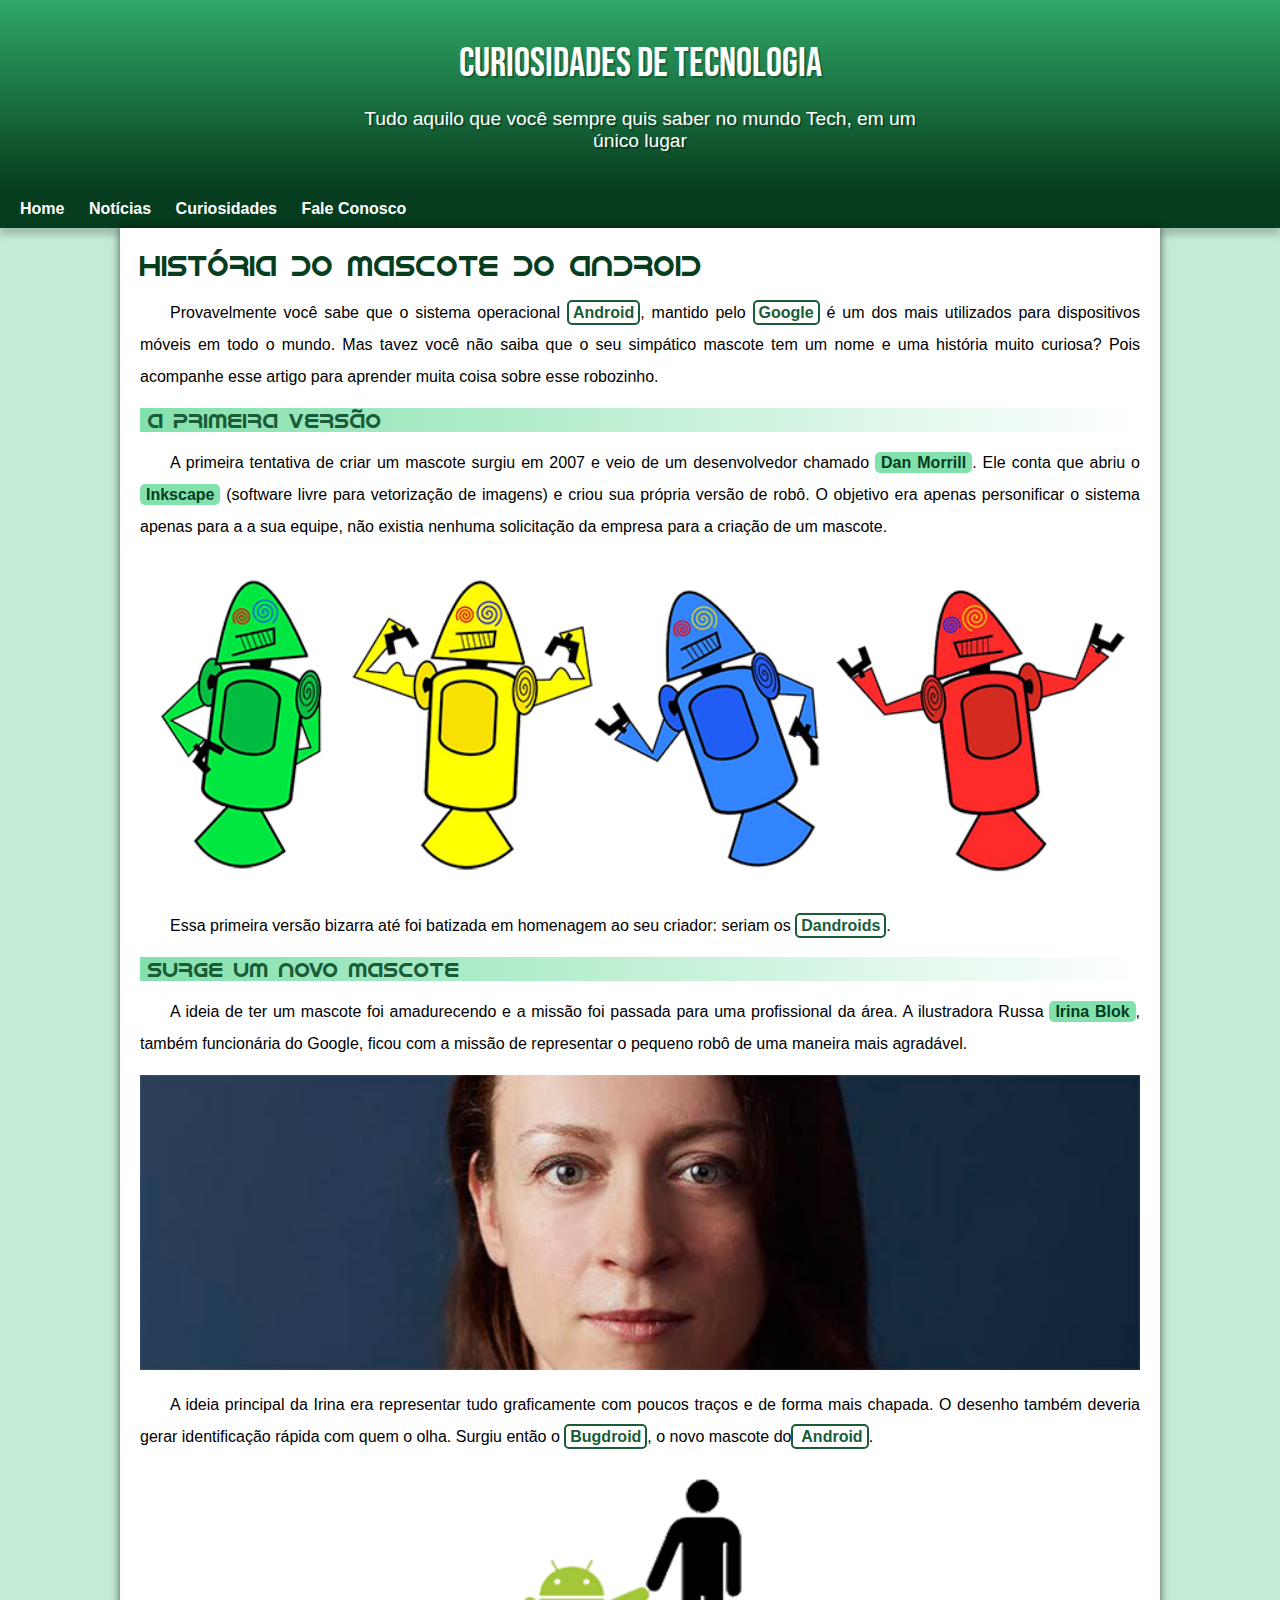
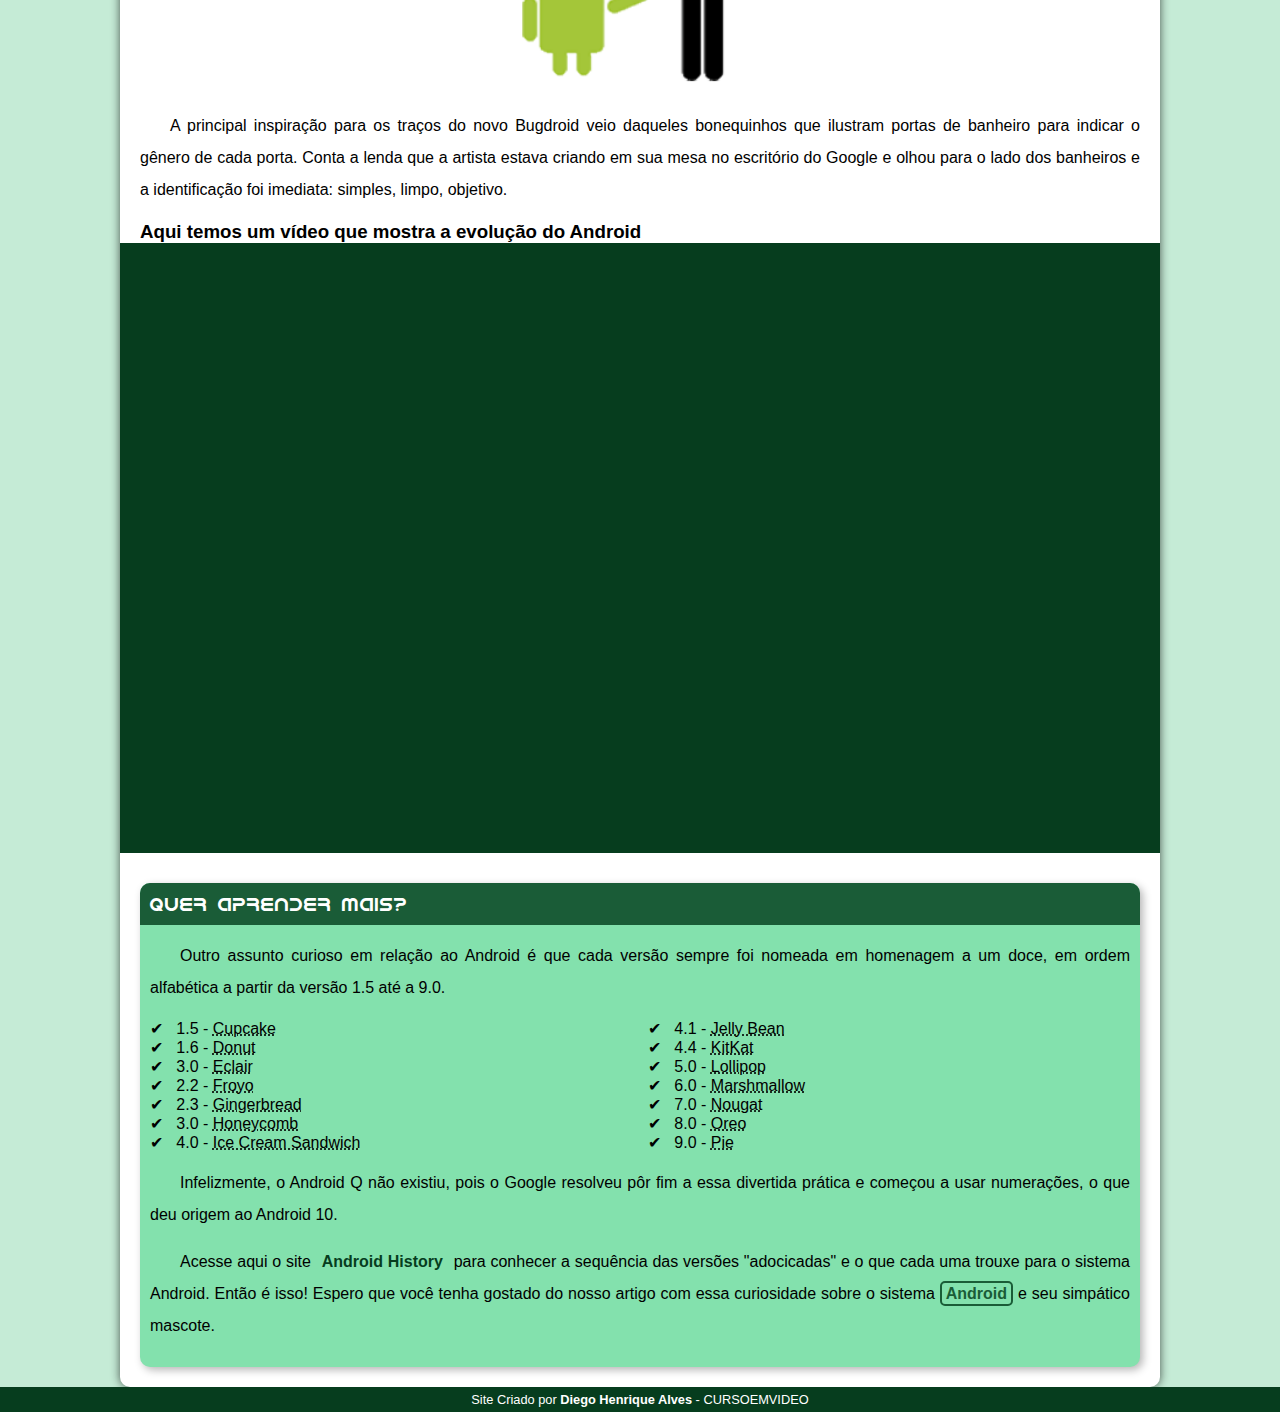
==== index.html @ 98169940 "Atualização Original" ====
<!DOCTYPE html>
<html lang="pt-br">
<head>
    <meta charset="UTF-8">
    <meta name="viewport" content="width=device-width, initial-scale=1.0">
    <title>Como surgiu o mascote do Android</title>
    <link rel="shortcut icon" href="imagens/favicon.ico" type="image/x-icon">
    <link rel="stylesheet" href="estilo/style.css">
</head>
<body>
    <header>
        <h1>
            Curiosidades de Tecnologia
        </h1>
        <p>
            Tudo aquilo que você sempre quis saber no mundo Tech, em um único lugar
        </p>
    </header>
    <nav>
        <a href="#">Home</a>
        <a href="#">Notícias</a>
        <a href="#">Curiosidades</a>
        <a href="#">Fale Conosco</a>
    </nav>
    <main>
        <article>
                <h1>
                    História do Mascote do Android
                </h1>

        <p>
            Provavelmente você sabe que o sistema operacional <strong>Android</strong>, mantido pelo <strong>Google</strong> é um dos mais utilizados para dispositivos móveis em todo o mundo. Mas tavez você não saiba que o seu simpático mascote tem um nome e uma história muito curiosa? Pois acompanhe esse artigo para aprender muita coisa sobre esse robozinho.

        </p>

        <h2>
            A primeira versão
        </h2>

        <p>
            A primeira tentativa de criar um mascote surgiu em 2007 e veio de um desenvolvedor chamado <a href="https://androidcommunity.com/dan-morrill-shows-us-the-android-mascot-that-almost-was-20130103/" target="_blank">Dan Morrill</a>. Ele conta que abriu o <a href="https://inkscape.org/pt-br/" target="_blank">Inkscape</a> (software livre para vetorização de imagens) e criou sua própria versão de robô. O objetivo era apenas personificar o sistema apenas para a a sua equipe, não existia nenhuma solicitação da empresa para a criação de um mascote.
        </p>

        <picture>
            <source media="(max-width: 600px)" srcset="imagens/dan-dr   oids-pq.png">
            <img src="imagens/dan-droids.png" alt="Primeiro mascote do Android">
        </picture>
        

        <p>
            Essa primeira versão bizarra até foi batizada em homenagem ao seu criador: seriam os <strong>Dandroids</strong>.
        </p>

        <h2>
            Surge um novo mascote
        </h2>

        <p>
            A ideia de ter um mascote foi amadurecendo e a missão foi passada para uma profissional da área. A ilustradora Russa <a href="https://www.irinablok.com/" target="blank">Irina Blok</a>, também funcionária do Google, ficou com a missão de representar o pequeno robô de uma maneira mais agradável.
        </p>

        <picture>
            <source media="(max-width: 600px)" srcset="imagens/irina-blok-pq.jpg">
            <img src="imagens/irina-blok.jpg" alt="Irina Blok, criadora do Bugdroid">
        </picture>

        <p>
            A ideia principal da Irina era representar tudo graficamente com poucos traços e de forma mais chapada. O desenho também deveria gerar identificação rápida com quem o olha. Surgiu então o <strong>Bugdroid</strong>, o novo mascote do<strong> Android</strong>.
        </p>

       <img src="imagens/bugdroid.png" class="pequena" alt="">

        <p>
            A principal inspiração para os traços do novo Bugdroid veio daqueles bonequinhos que ilustram portas de banheiro para indicar o gênero de cada porta. Conta a lenda que a artista estava criando em sua mesa no escritório do Google e olhou para o lado dos banheiros e a identificação foi imediata: simples, limpo, objetivo.

        </p>
        
        <h3>
            Aqui temos um vídeo que mostra a evolução do Android
        </h3>

        <div class="video">
            <iframe width="560" height="315" src="https://www.youtube.com/embed/RMHerXzwdFY?si=u31GNG2X6SwOZ_I5" title="YouTube video player" frameborder="0" allow="accelerometer; autoplay; clipboard-write; encrypted-media; gyroscope; picture-in-picture; web-share" referrerpolicy="strict-origin-when-cross-origin" allowfullscreen></iframe>
        </div>

        <aside>
            <h3>
                Quer aprender mais?
            </h3>
            <p>
                Outro assunto curioso em relação ao Android é que cada versão sempre foi nomeada em homenagem a um doce, em ordem alfabética a partir da versão 1.5 até a 9.0.
                
            </p>
            <ul>
                <li>
                    1.5 - <abbr title="Bolo de Copo">Cupcake</abbr>
                </li>
                <li>
                    1.6 - <abbr title="Rosquinha">Donut</abbr>
                </li>
                <li>
                    3.0 - <abbr title="Bomba">Eclair</abbr>
                </li>
                <li>
                    2.2 - <abbr title="Iorgut Congelado">Froyo</abbr>
                </li>
                <li>
                    2.3 - <abbr title="Biscoito de Gengibre">Gingerbread</abbr>
                </li>
                <li>
                    3.0 - <abbr title="Favo de Mel">Honeycomb</abbr>
                </li>
                <li>
                    4.0 - <abbr title="Sanduiche de Sorvete">Ice Cream Sandwich</abbr>
                </li>
                <li>
                    4.1 - <abbr title="Jujuba">Jelly Bean</abbr>
                </li>
                <li>
                    4.4 - <abbr title="KitKat">KitKat</abbr>
                </li>
                <li>
                    5.0 - <abbr title="Pirulito">Lollipop</abbr>
                </li>
                <li>
                    6.0 - <abbr title="Marshmallow">Marshmallow</abbr>
                </li>
                <li>
                    7.0 - <abbr title="Torrone">Nougat</abbr>
                </li>
                <li>
                    8.0 - <abbr title="Oreo">Oreo</abbr>
                </li>
                <li>
                    9.0 - <abbr title="Torta">Pie</abbr>
                </li>
            </ul>
            <p>
                Infelizmente, o Android Q não existiu, pois o Google resolveu pôr fim a essa divertida prática e começou a usar numerações, o que deu origem ao Android 10.
            </p>
            
                <p>
                    Acesse aqui o site <a href="https://www.android.com/intl/pt_br/what-is-android/" target="_blank">Android History</a> para conhecer a sequência das versões "adocicadas" e o que cada uma trouxe para o sistema Android.
                    Então é isso! Espero que você tenha gostado do nosso artigo com essa curiosidade sobre o sistema <strong>Android</strong> e seu simpático mascote.
                </p>
        </aside>
        </article>
    </main>    
    <footer>
        <p>
            Site Criado por <a href="https://www.instagram.com/henryque.design/"target="_blank">Diego Henrique Alves</a> - CURSOEMVIDEO
        </p>
    </footer>
</body>
</html>
---- estilo/style.css ----
@charset "UTF-8"; /* Define a codificação de caracteres para o arquivo CSS */

@import url('https://fonts.googleapis.com/css2?family=Bebas+Neue&display=swap'); /* Importa a fonte 'Bebas Neue' do Google Fonts */

@font-face {
    font-family: 'Android'; /* Define a fonte personalizada 'Android' */
    src: url('../fontes/idroid.otf') format('opentype'); /* Caminho para o arquivo da fonte */
    font-weight: normal;
}

:root {
    /* Define variáveis CSS para cores e fontes */
    --cor0: #c5ebd6;
    --cor1: #83e1ad;
    --cor2: #3ddc84;
    --cor3: #2fa866;
    --cor4: #1a5c37;
    --cor5: #063d1e;
    --fonte-padrao: Arial, Verdana, Helvetica, sans-serif;
    --fonte-destaque: 'Bebas Neue', cursive;
    --fonte-android: 'Android', cursive; 
}

* {
    margin: 0; /* Remove a margem padrão */
    padding: 0; /* Remove o padding padrão */
}

body {
    background-color: var(--cor0); /* Define a cor de fundo */
    font-family: var(--fonte-padrao); /* Define a família de fontes padrão */
}

header {
    background-image: linear-gradient(to bottom, var(--cor3), var(--cor5)); /* Fundo com gradiente */
    min-height: 150px; /* Altura mínima */
    text-align: center; /* Alinha o texto ao centro */
    padding-top: 40px; /* Padding superior */
}

header > h1 {
    color: white; /* Cor do texto */
    font-family: var(--fonte-destaque); /* Família de fontes */
    font-size: 2.5em; /* Tamanho da fonte */
    font-weight: normal; /* Peso da fonte */
    margin-bottom: 20px; /* Margem inferior */
    text-shadow: 2px 2px 0px rgba(0, 0, 0, 0.267); /* Sombra do texto */
}

header > p {
    font-family: var(--fonte-padrao); /* Família de fontes */
    font-size: 1.2em; /* Tamanho da fonte */
    color: white; /* Cor do texto */
    max-width: 600px; /* Largura máxima */
    padding-right: 10px; /* Padding direito */
    padding-left: 10px; /* Padding esquerdo */
    margin: auto; /* Alinha ao centro */
    text-shadow: 2px 2px 0px rgba(0, 0, 0, 0.315); /* Sombra do texto */
}

nav {
    background-color: var(--cor5); /* Cor de fundo */
    padding: 10px; /* Padding */
    box-shadow: 0px 7px 7px rgba(0, 0, 0, 0.192); /* Sombra da caixa */
}

nav > a { 
    color: white; /* Cor do texto */
    padding: 10px; /* Padding */
    border-radius: 5px; /* Raio da borda */
    text-decoration: none; /* Remove a decoração do texto */
    font-weight: bold; /* Peso da fonte */
    transition-duration: .5s; /* Duração da transição */
    
}

nav > a:hover {
    background-color: var(--cor3); /* Cor de fundo ao passar o mouse */
    color: var(--cor5); /* Cor do texto ao passar o mouse */

}

main {
    min-width: 300px; /* Largura mínima */
    max-width: 1000px; /* Largura máxima */
    margin: auto; /* Alinha ao centro */
    padding: 20px; /* Padding */
    background-color: white; /* Cor de fundo */
    box-shadow: 0px 0px 10px rgba(0, 0, 0, 0.649); /* Sombra da caixa */
    border-bottom-left-radius: 10px; /* Raio da borda inferior esquerda */
    border-bottom-right-radius: 10px; /* Raio da borda inferior direita */
}

main h1 {
    color: var(--cor5); /* Cor do texto */
    font-family: var(--fonte-android); /* Família de fontes */
    font-weight: normal; /* Peso da fonte */
    font-size: 1.8em; /* Tamanho da fonte */
}

main h2 {
    font-family: var(--fonte-android); /* Família de fontes */
    color: var(--cor4); /* Cor do texto */
    font-size: 1.3em; /* Tamanho da fonte */
    font-weight: normal; /* Peso da fonte */
    background-image: linear-gradient(to right, var(--cor1), transparent); /* Fundo com gradiente */
    text-indent: 8px; /* Recuo do texto */
}

main p {
    margin: 15px 0px; /* Margem */
    text-align: justify; /* Alinha o texto justificado */
    text-indent: 30px; /* Recuo do texto */
    font-size: 1em; /* Tamanho da fonte */
    line-height: 2em; /* Altura da linha */

}

main strong {
    color: var(--cor4); /* Cor do texto */
    font-weight: bold; /* Peso da fonte */
    border: 2px solid var(--cor4); /* Borda */
    border-radius: 5px; /* Raio da borda */
    padding: 2px 4px; /* Padding */

}

main a {
    text-decoration: none; /* Remove a decoração do texto */
    font-weight: bold; /* Peso da fonte */
    color: var(--cor5); /* Cor do texto */
    background-color: var(--cor1); /* Cor de fundo */
    padding: 2px 6px; /* Padding */
    border-radius: 5px; /* Raio da borda */

}

main a:hover {
    text-decoration: underline; /* Sublinha o texto ao passar o mouse */
    color: var(--cor4); /* Cor do texto ao passar o mouse */

}

main img {
    width: 100%; /* Largura da imagem */

}

main img.pequena {
    max-width: 350px; /* Largura máxima */
    display: block; /* Exibe como bloco */
    margin: auto; /* Alinha ao centro */

}

div.video {
    background-color: var(--cor5); /* Cor de fundo */
    margin: 0px -20px 30px -20px; /* Margem */
    padding: 20px; /* Padding */
    padding-bottom: 59%; /* Paddinginferior */
    position: relative; /* Posição relativa */  

}

div.video iframe {
    position: absolute; /* Posição absoluta */
    top: 5%; /* Distância do topo */
    left: 5%; /* Distância da esquerda */
    width: 90%; /* Largura */
    height: 90%; /* Altura */

}

aside {
    background-color: var(--cor1); /* Cor de fundo */
    padding: 10px; /* Padding */
    border-radius: 10px; /* Raio da borda */
    box-shadow: 3px 3px 8px rgba(0, 0, 0, 0.289); /* Sombra da caixa */
}

aside h3 {
    font-family: var(--fonte-android); /* Família de fontes */
    font-weight: normal; /* Peso da fonte */
    background-color: var(--cor4); /* Cor de fundo */
    color: white; /* Cor do texto */
    padding: 10px; /* Padding */
    margin: -10px -10px 0px -10px; /* Margem */
    border-radius: 10px 10px 0px 0px; /* Raio da borda */
    letter-spacing: 1px; /* Espaçamento entre letras */
}

aside > ul {
    list-style-type: '\2714\00A0\00A0'; /* Tipo de estilo da lista */
    list-style-position: inside; /* Posição do estilo da lista */
    columns: 2; /* Número de colunas */
}

footer {
    background-color: var(--cor5); /* Cor de fundo */
    color: white; /* Cor do texto */
    text-align: center; /* Alinha o texto ao centro */
    font-size: 0.8em; /* Tamanho da fonte */
    padding: 5px; /* Padding */
}

footer a {
    color: white; /* Cor do texto */
    font-weight: bolder; /* Peso da fonte */
    text-decoration: none; /* Remove a decoração do texto */
}

footer a:hover {
    text-decoration: underline; /* Sublinha o texto ao passar o mouse */
    color: var(--cor1); /* Cor do texto ao passar o mouse */
}
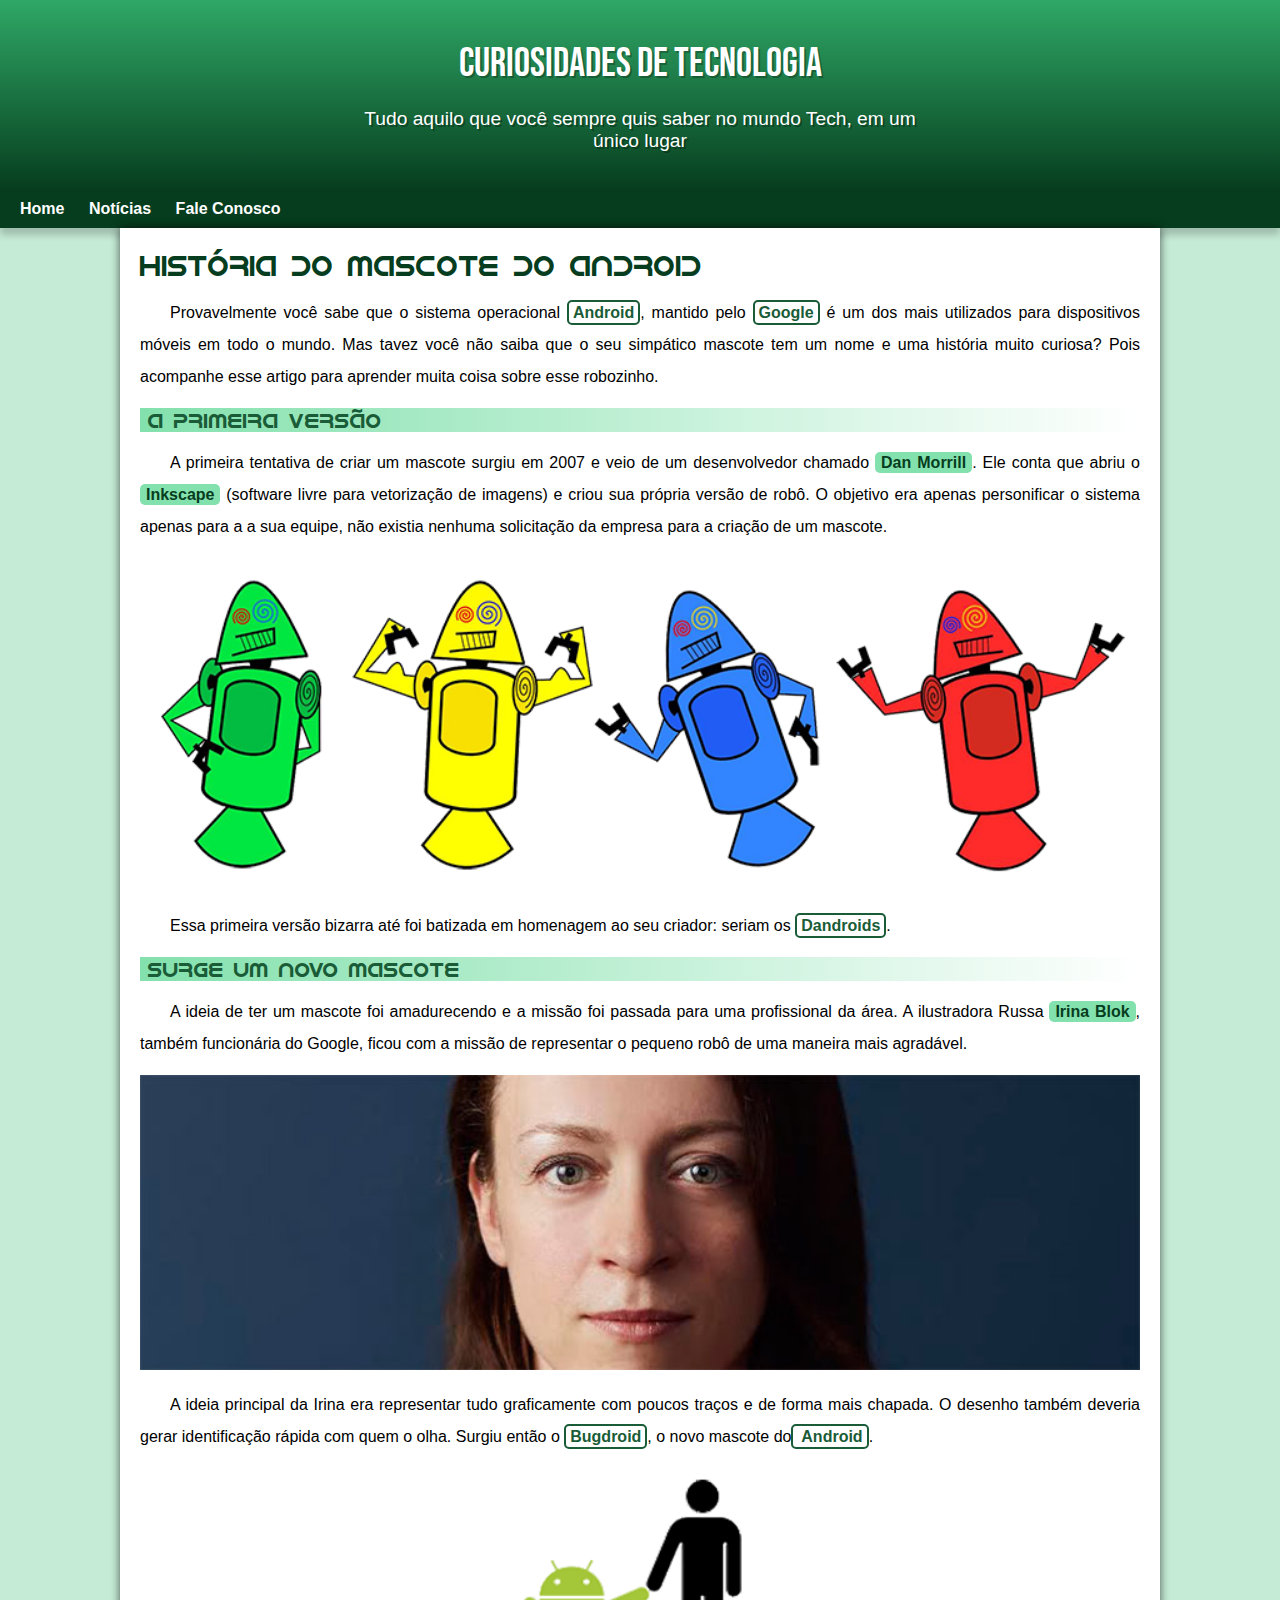
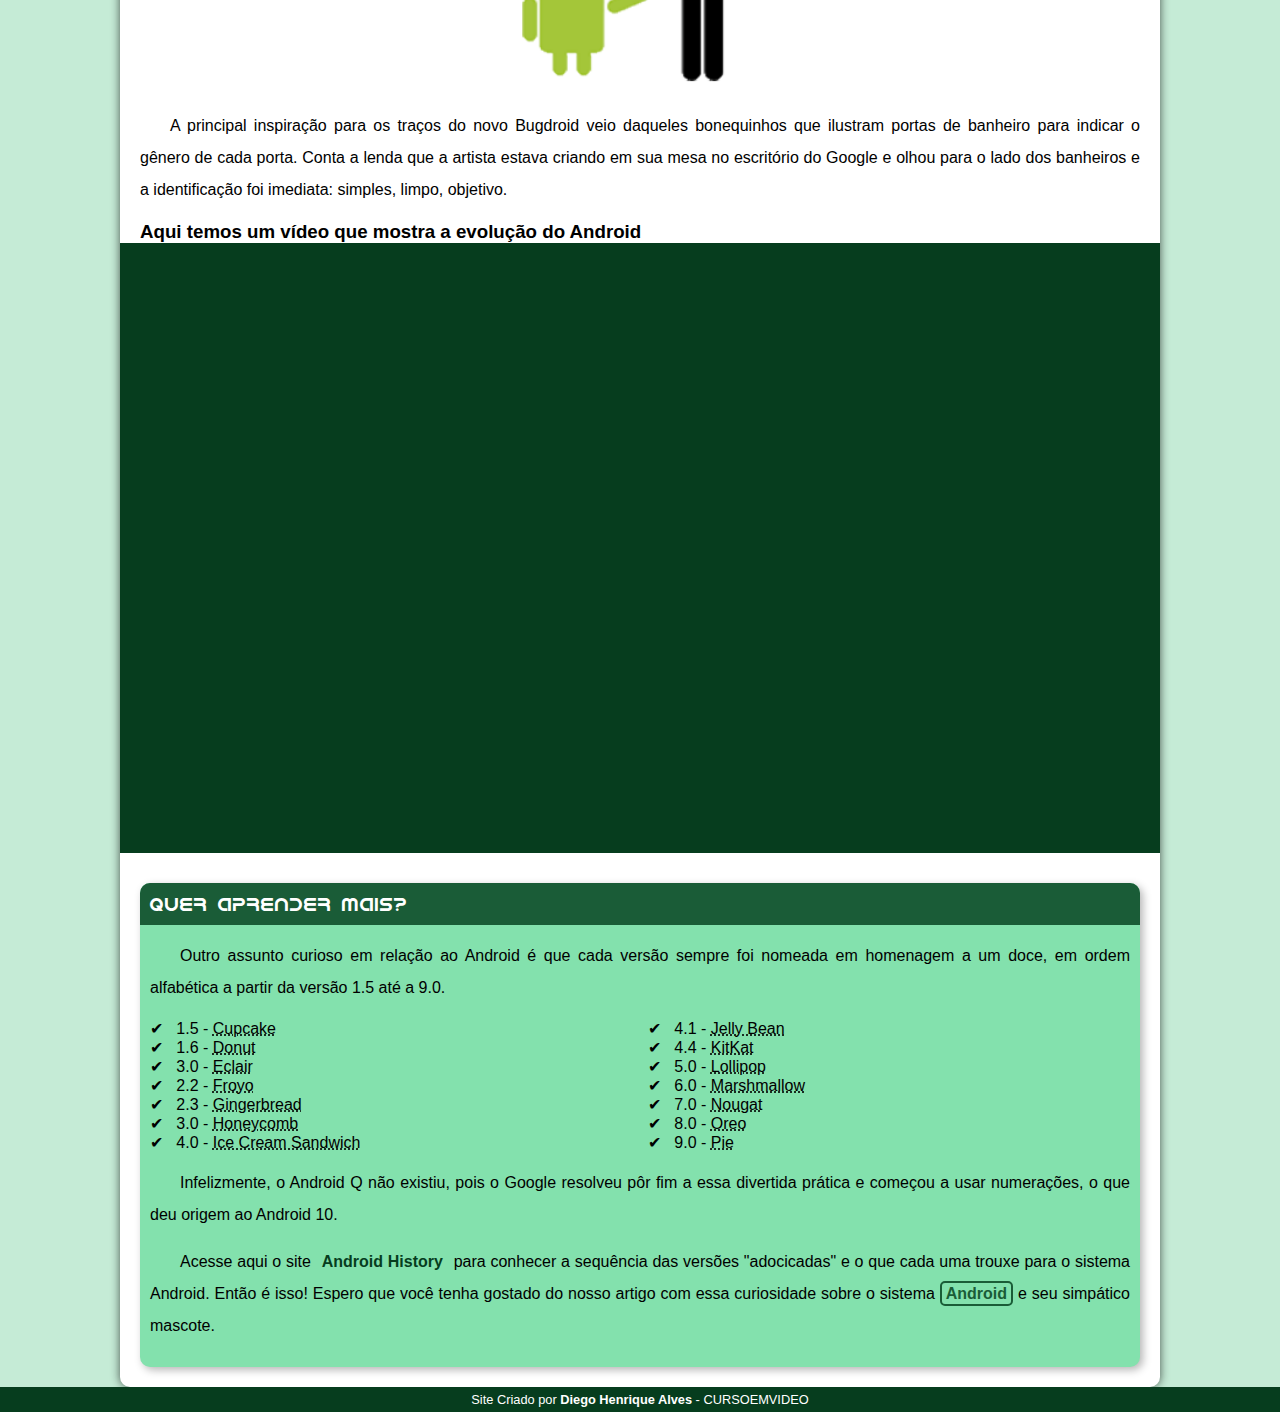
==== commit db28bd34: "atualização 2" ====
--- a/index.html
+++ b/index.html
@@ -19,7 +19,6 @@
     <nav>
         <a href="#">Home</a>
         <a href="#">Notícias</a>
-        <a href="#">Curiosidades</a>
         <a href="#">Fale Conosco</a>
     </nav>
     <main>
